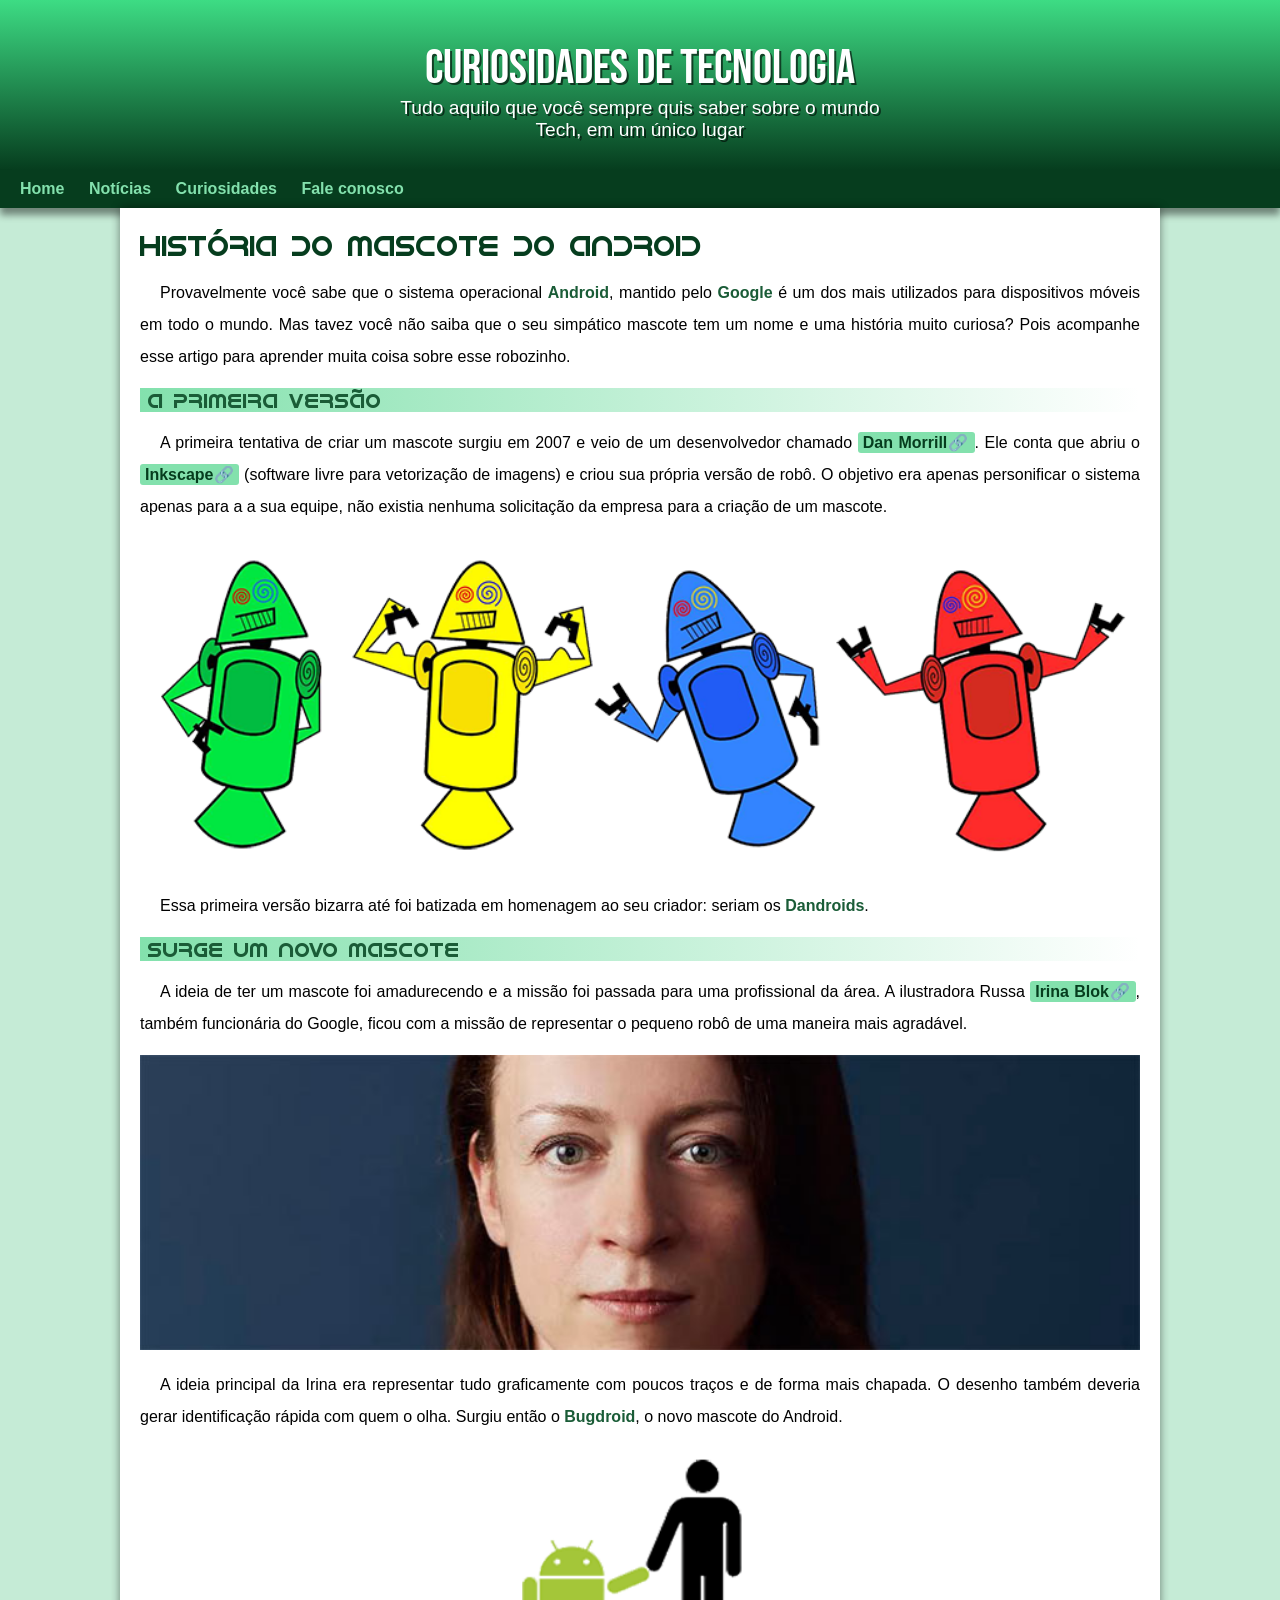
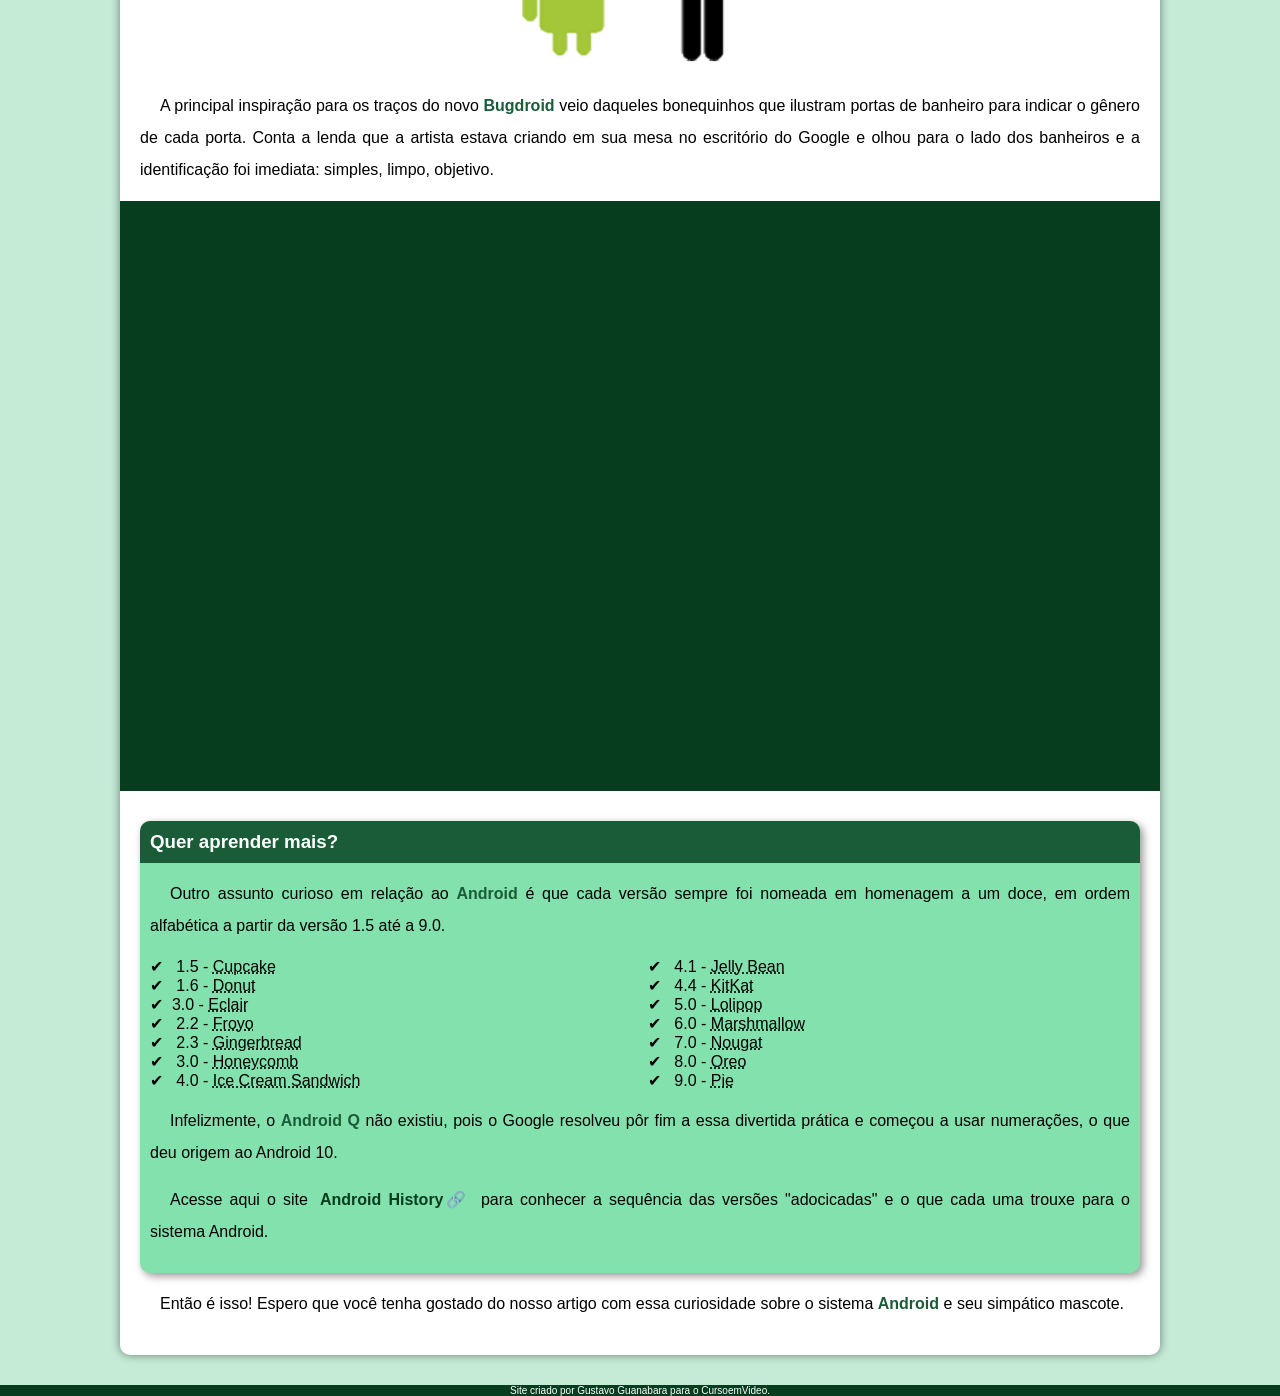
==== index.html @ 577be6fe "html" ====
<!DOCTYPE html>
<html lang="pt-br">
<head>
    <meta charset="UTF-8">
    <meta http-equiv="X-UA-Compatible" content="IE=edge">
    <meta name="viewport" content="width=device-width, initial-scale=1.0">
    <title>Como surgiu o mascote do Android</title>
    <link rel="shortcut icon" href="imagens/favicon.ico" type="image/x-icon">
    <link rel="stylesheet" href="estilo/style.css">
</head>
<body>
    <header>
        <h1>Curiosidades de Tecnologia</h1>
        <p>Tudo aquilo que você sempre quis saber sobre o mundo Tech, em um único lugar</p>
    </header>
    <nav>
        <a href="#">Home</a>
        <a href="#">Notícias</a>
        <a href="#">Curiosidades</a>
        <a href="#">Fale conosco</a>
    </nav>

    <main>
        <article>
            <h1>História do Mascote do Android</h1>

            <p>Provavelmente você sabe que o sistema operacional <strong>Android</strong>, mantido pelo <strong>Google</strong> é um dos mais utilizados para dispositivos móveis em todo o mundo. Mas tavez você não saiba que o seu simpático mascote tem um nome e uma história muito curiosa? Pois acompanhe esse artigo para aprender muita coisa sobre esse robozinho.</p>

            <h2>A primeira versão</h2>

            <p>A primeira tentativa de criar um mascote surgiu em 2007 e veio de um desenvolvedor chamado <a href="https://androidcommunity.com/dan-morrill-shows-us-the-android-mascot-that-almost-was-20130103/ " class="externo" target="_blank">Dan Morrill</a>. Ele conta que abriu o <a href="https://inkscape.org/pt-br/" class="externo" target="_blank">Inkscape</a> (software livre para vetorização de imagens) e criou sua própria versão de robô. O objetivo era apenas personificar o sistema apenas para a a sua equipe, não existia nenhuma solicitação da empresa para a criação de um mascote.</p>

            <picture>
                <source media="(max-width: 670px )" srcset="imagens/dan-droids-pq.png">
                <img src="imagens/dan-droids.png" alt="Primeiro mascote do Android">
            </picture>

            <p>Essa primeira versão bizarra até foi batizada em homenagem ao seu criador: seriam os <strong>Dandroids</strong>.</p>

            <h2>Surge um novo mascote</h2>

            <p>A ideia de ter um mascote foi amadurecendo e a missão foi passada para uma profissional da área. A ilustradora Russa <a href="https://www.irinablok.com/" class="externo" target="_blank">Irina Blok</a>, também funcionária do Google, ficou com a missão de representar o pequeno robô de uma maneira mais agradável.</p>

            <picture>
                <source media="(max-width: 670px )" srcset="imagens/irina-blok-pq.jpg">
                <img src="imagens/irina-blok.jpg" alt="Irina Block, criadora do Bugdroid">
            </picture>

            <p>A ideia principal da Irina era representar tudo graficamente com poucos traços e de forma mais chapada. O desenho também deveria gerar identificação rápida com quem o olha. Surgiu então o <strong>Bugdroid</strong>, o novo mascote do Android.</p>

            <img src="imagens/bugdroid.png" class="pequena" alt="Bugdroid">

            <p>A principal inspiração para os traços do novo <strong>Bugdroid</strong> veio daqueles bonequinhos que ilustram portas de banheiro para indicar o gênero de cada porta. Conta a lenda que a artista estava criando em sua mesa no escritório do Google e olhou para o lado dos banheiros e a identificação foi imediata: simples, limpo, objetivo.</p>

            <div class="video"><iframe width="560" height="315" src="https://www.youtube.com/embed/l2UDgpLz20M" title="YouTube video player" frameborder="0" allow="accelerometer; autoplay; clipboard-write; encrypted-media; gyroscope; picture-in-picture" allowfullscreen></iframe></div>
            
            <aside>
                <h3>Quer aprender mais?</h3>
               
                <p>
                    Outro assunto curioso em relação ao <strong>Android</strong> é que cada versão sempre foi nomeada em homenagem a um doce, em ordem alfabética a
                    partir da versão 1.5 até a 9.0.
                </p>

                <ul>
                    <li>
                        1.5 - <abbr title="Bolo de Copo">Cupcake</abbr>
                    </li>
                    <li>
                        1.6 - <abbr title="Rosquinha">Donut</abbr>
                    </li>
                    <li
                    >3.0 - <abbr title="Bomba">Eclair</abbr>
                    </li>
                    <li>
                        2.2 - <abbr title="Iogurte Congelado">Froyo</abbr>
                    </li>
                    <li>
                        2.3 - <abbr title="Biscoito de Gengibre">Gingerbread</abbr>
                    </li>
                    <li>
                        3.0 - <abbr title="Favo de Mel">Honeycomb</abbr>
                    </li>
                    <li>
                        4.0 - <abbr title="Sanduíche de Sorvete">Ice Cream Sandwich</abbr>
                    </li>
                    <li>
                        4.1 - <abbr title="Jujuba">Jelly Bean</abbr>
                    </li>
                    <li>
                        4.4 - <abbr title="KitKat">KitKat</abbr>
                    </li>
                    <li>
                        5.0 - <abbr title="Pirulito">Lolipop</abbr>
                    </li>
                    <li>
                        6.0 - <abbr title="Marshmallow">Marshmallow</abbr>
                    </li>
                    <li>
                        7.0 - <abbr title="Torrone">Nougat</abbr>
                    </li>
                    <li>
                        8.0 - <abbr title="Oreo">Oreo</abbr>
                    </li>
                    <li>
                        9.0 - <abbr title="Torta">Pie</abbr>
                    </li>
                </ul>
                
                <p>Infelizmente, o <strong>Android Q</strong> não existiu, pois o Google resolveu pôr fim a essa divertida prática e começou a usar numerações, o que deu origem ao Android 10.</p>
                
                <p>Acesse aqui o site <a href="https://www.android.com/intl/pt-BR_br/what-is-android/" class="externo" target="_blank"> Android History</a> para conhecer a sequência das versões "adocicadas" e o que cada uma trouxe para o sistema Android.</p>
            </aside>
            

            <p>Então é isso! Espero que você tenha gostado do nosso artigo com essa curiosidade sobre o sistema <strong>Android</strong> e seu simpático mascote.</p>
        </article>
    </main>
    <footer>
        Site criado por Gustavo Guanabara para o CursoemVideo.
    </footer>
</body>
</html>
---- estilo/style.css ----
@charset "UTF-8";

@import url('https://fonts.googleapis.com/css2?family=Bebas+Neue&display=swap');

@font-face {
    font-family:'android' ;
    src: url('../fontes/idroid.otf') format('opentype');
    font-weight: normal;
    
}

:root {
   --cor0: #c5ebd6;
   --cor1: #83e1ad;
   --cor2: #3ddc84;
   --cor3: #2fa866;
   --cor4: #1a5c37;
   --cor5: #063d1e;

   --fonte-padrao: Arial, Verdana, Helvetica, sans-serif;
   --fonte-destaque: 'Bebas Neue', cursive;
   --fonte-android: 'android', cursive;
}

*{
    margin: 0px;
    padding: 0px;
}



body{
    background-color: var(--cor0);
    font-family: var(--fonte-padrao);
}

a.externo::after{
    content: '\1F517';
}

header{
    background-image: linear-gradient(to top, var(--cor5), var(--cor2) );
    min-height: 150px;
    text-align: center;
    padding-top: 20px;
}

header > h1{
    color: white;
    font-family: var(--fonte-destaque);
    font-weight: normal;
    font-size: 3em;
    margin-top: 20px;
    text-shadow: 2px 2px 0px rgba(0, 0, 0, 0.603);
}

header > p{
    margin-bottom: 20px;
    font-family: var(--fonte-padrao);
    font-size: 1.2em;
    color: white;
    margin-top: 20px;
    max-width: 500px;
    padding-left: 10px;
    padding-right: 10px;
    margin: auto;
    text-shadow: 2px 2px 0px rgba(0, 0, 0, 0.603);
}

nav{
    background-color: var(--cor5);
    padding: 10px;
    box-shadow: 0px 7px 7px rgba(0, 0, 0, 0.438);

}

nav > a{
    border-radius: 5px;
    color: var(--cor1);
    padding: 10px;
    text-decoration: none;
    font-weight: bold;
    transition-duration: 0.4s;
}

nav > a:hover{
    color: var(--cor5);
    background-color: var(--cor3);
}

main{
    padding: 20px;
    margin: auto;
    min-width: 300px;
    max-width: 1000px;
    background-color: white;
    box-shadow: 0px 0px 10px rgba(0, 0, 0, 0.466);
    margin-bottom: 30px;
    border-radius: 0px 0px 10px 10px;
}

main h1{
    font-weight: normal;
    color: var(--cor5);
    font-family: var(--fonte-android);
    font-size: 1.8em;
}

main h2{
    font-weight: normal;
    color: var(--cor4);
    font-family: var(--fonte-android);
    font-size: 1.3em;
    background-image: linear-gradient(to right, var(--cor1), transparent);
    text-indent: 8px;
}

main p{
    margin: 15px 0px;
    text-align: justify;
    text-indent: 20px;
    line-height: 2em;
    font-size: 1em;
}

main strong{
    color: var(--cor4);
    font-weight: bold;
}

main a{
    text-decoration: none;
    font-weight: bold;
    color: var(--cor5);
    background-color: var(--cor1);
    padding: 2px 5px;
    border-radius: 3px;
}

main a:hover{
    text-decoration: underline;
    color: var(--cor4);
}

main img{
    width: 100%;
}

main img.pequena{
    max-width: 350px;
    display: block;
    margin: auto;
}

div.video{
    background-color: var(--cor5);
    padding: 20px;
    margin: 0px -20px 30px -20px;
    padding-bottom: 57%;

    position: relative;
}

div.video > iframe{
    position: absolute;
    top: 5%;
    left: 5%;
    width:90% ;
    height: 90%;
}

aside{
    background-color: var(--cor1);
    padding: 10px;
    border-radius: 10px;
    box-shadow: 3px 3px 8px rgba(0, 0, 0, 0.418);
}

aside > h3{
    background-color: var(--cor4);
    color: white;
    padding: 10px;
    margin: -10px -10px 0px -10px;
    border-radius: 10px 10px 0px 0px;
    
}

aside > ul{
    list-style-position: inside;
    columns: 2;
    list-style-type:'\2714\00a0\00a0' ;
}

footer{
    text-align: center;
    background-color: var(--cor5);
    color: white;
    font-size: 10px;

}
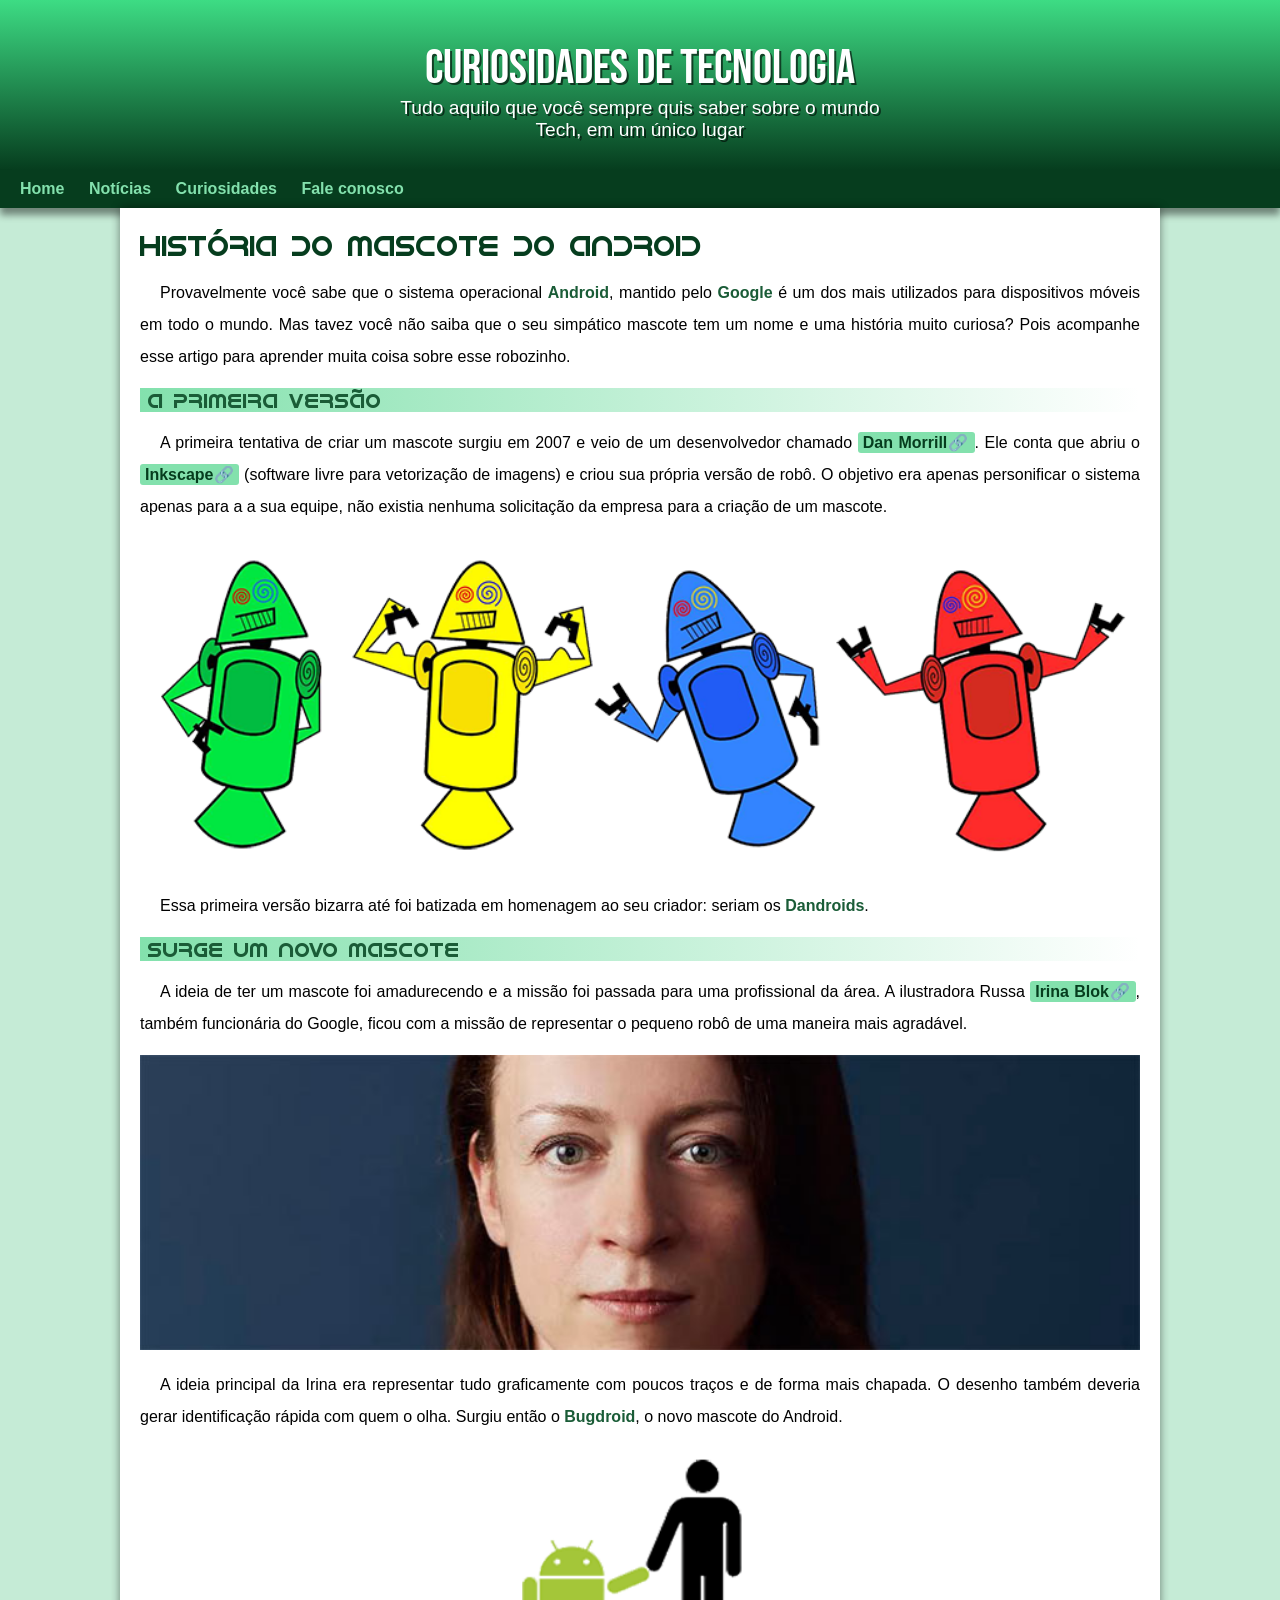
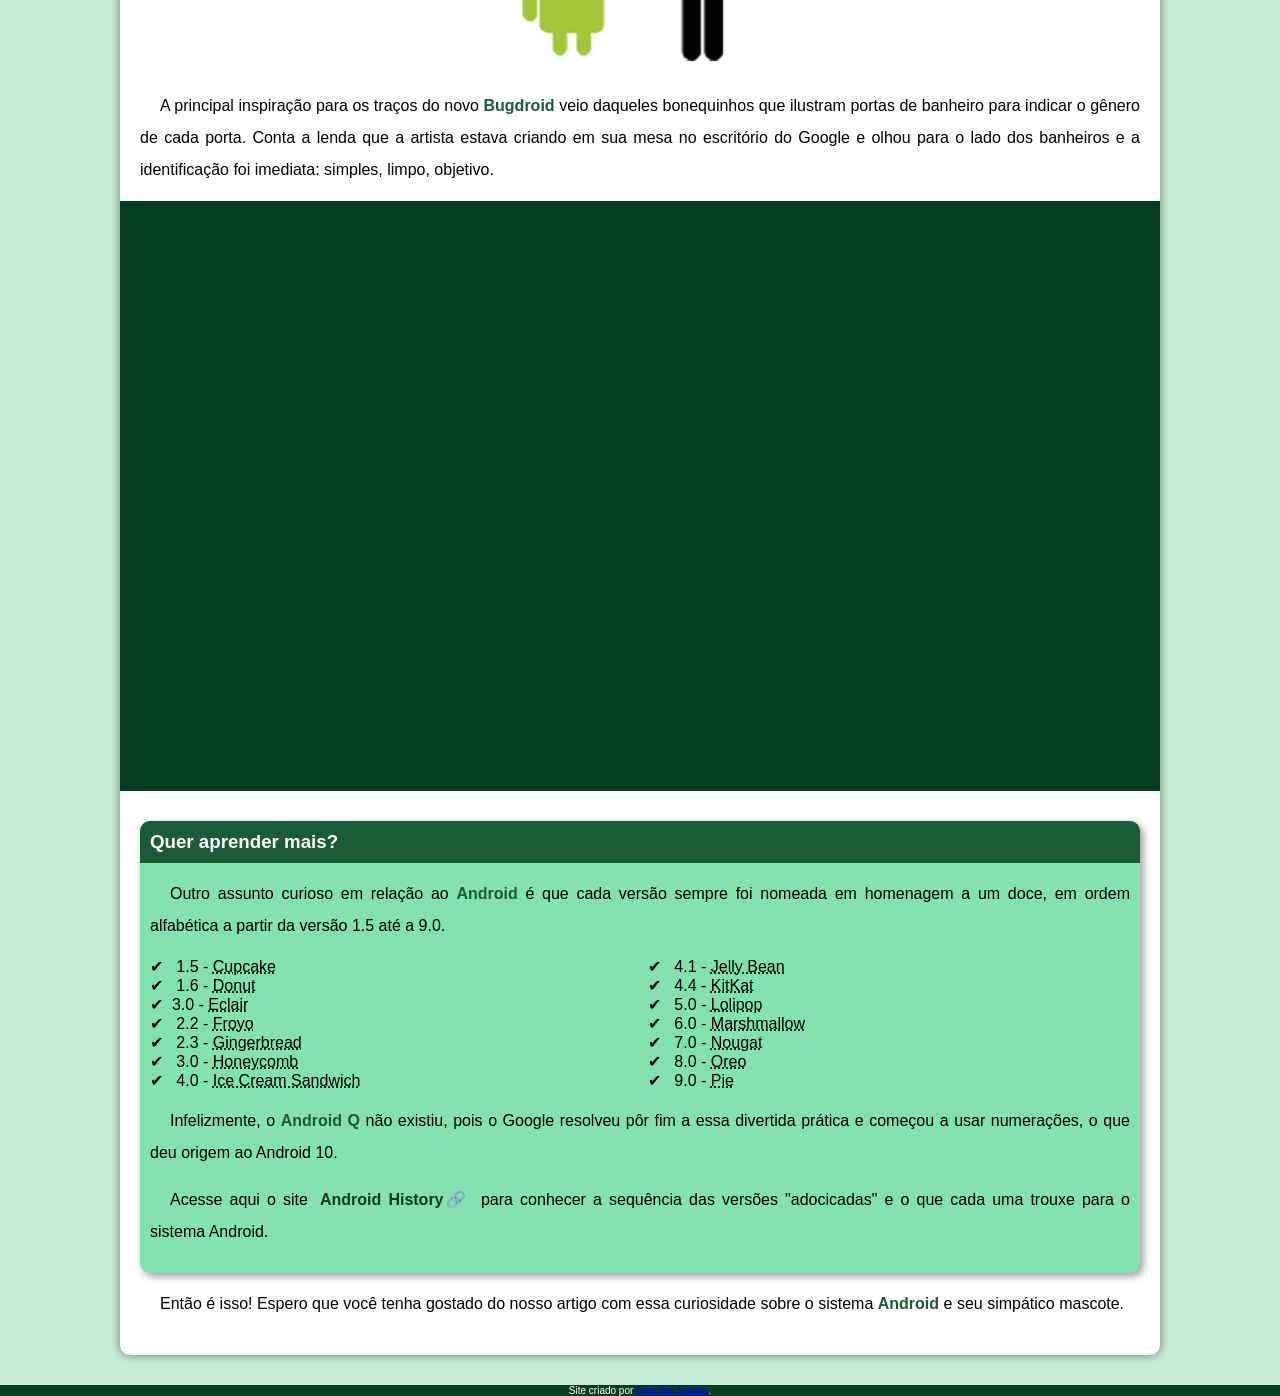
==== commit 99417afb: "Update index.html" ====
--- a/index.html
+++ b/index.html
@@ -117,7 +117,7 @@
         </article>
     </main>
     <footer>
-        Site criado por Gustavo Guanabara para o CursoemVideo.
+        Site criado por <a href="https://github.com/arielsantos06" class="pequena" target="_blank">Ariel dos Santos</a>.
     </footer>
 </body>
 </html>
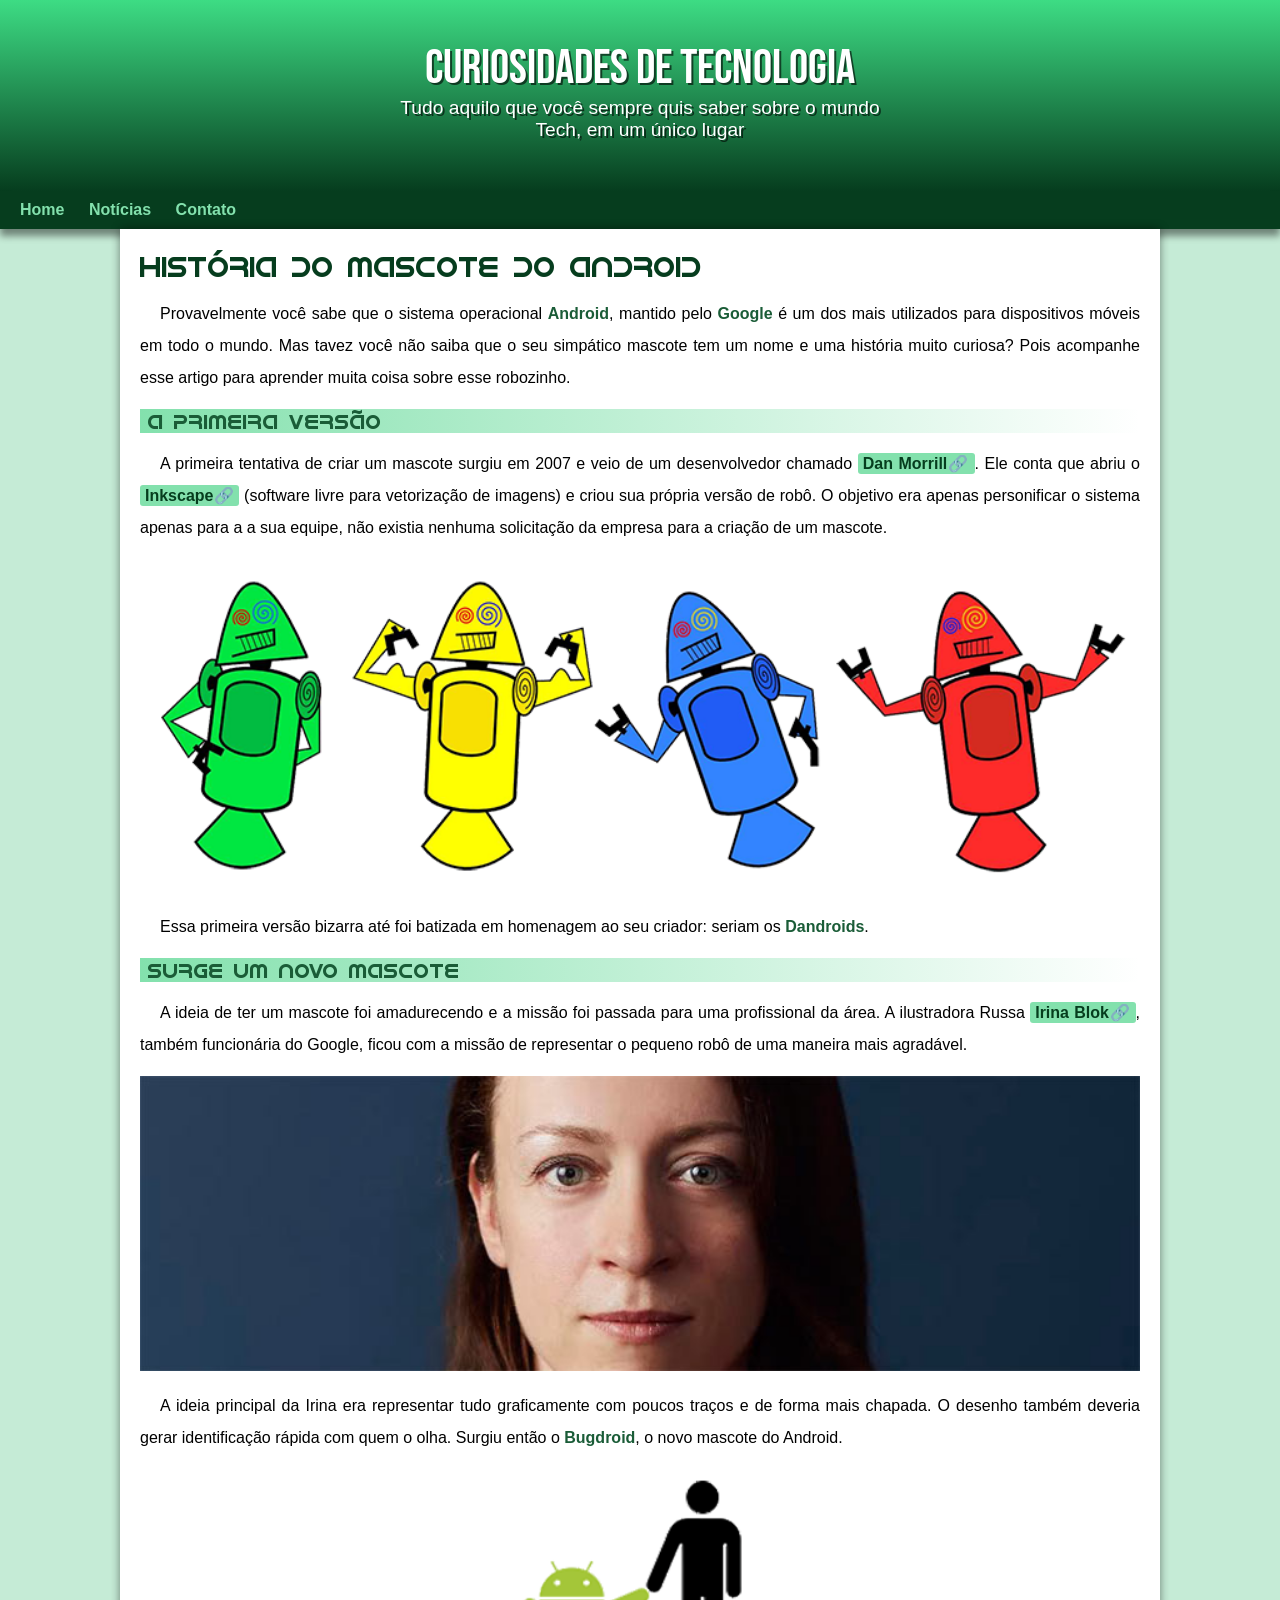
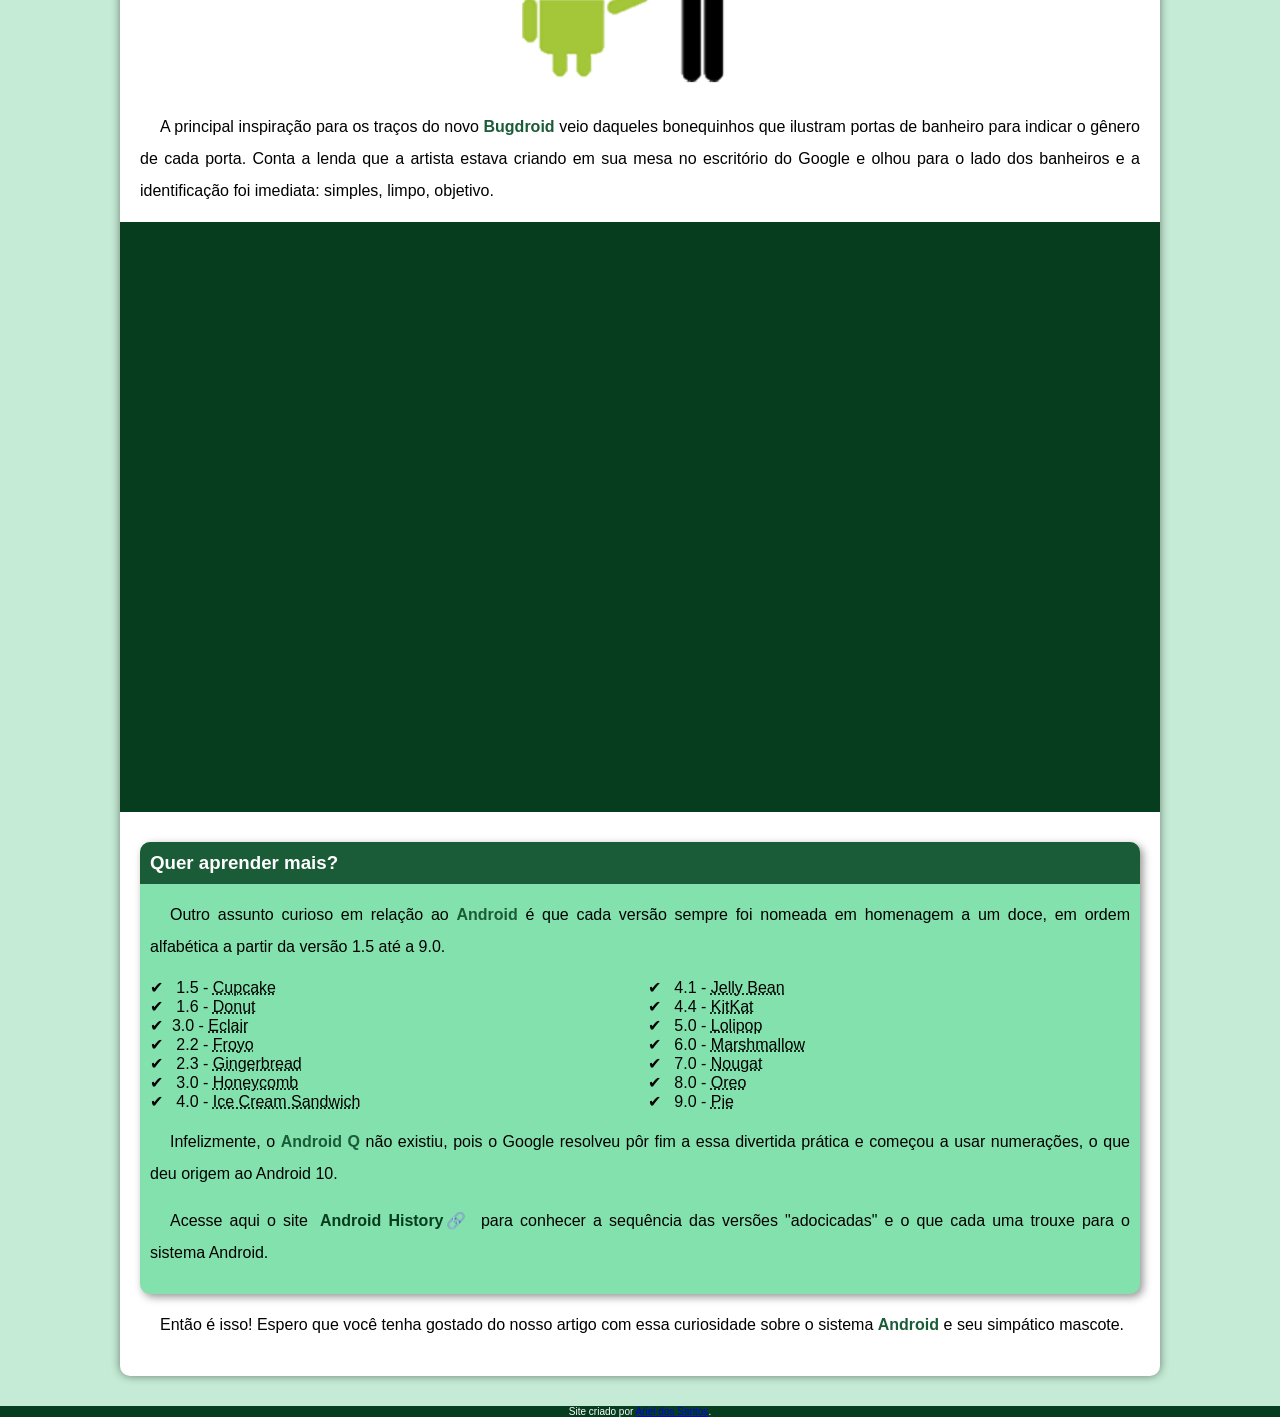
==== commit d3141193: "problema de padding corrigido" ====
--- a/index.html
+++ b/index.html
@@ -16,8 +16,8 @@
     <nav>
         <a href="#">Home</a>
         <a href="#">Notícias</a>
-        <a href="#">Curiosidades</a>
-        <a href="#">Fale conosco</a>
+        
+        <a href="#">Contato</a>
     </nav>
 
     <main>
--- a/estilo/style.css
+++ b/estilo/style.css
@@ -55,7 +55,7 @@
 }
 
 header > p{
-    margin-bottom: 20px;
+    padding-bottom: 50px;
     font-family: var(--fonte-padrao);
     font-size: 1.2em;
     color: white;
